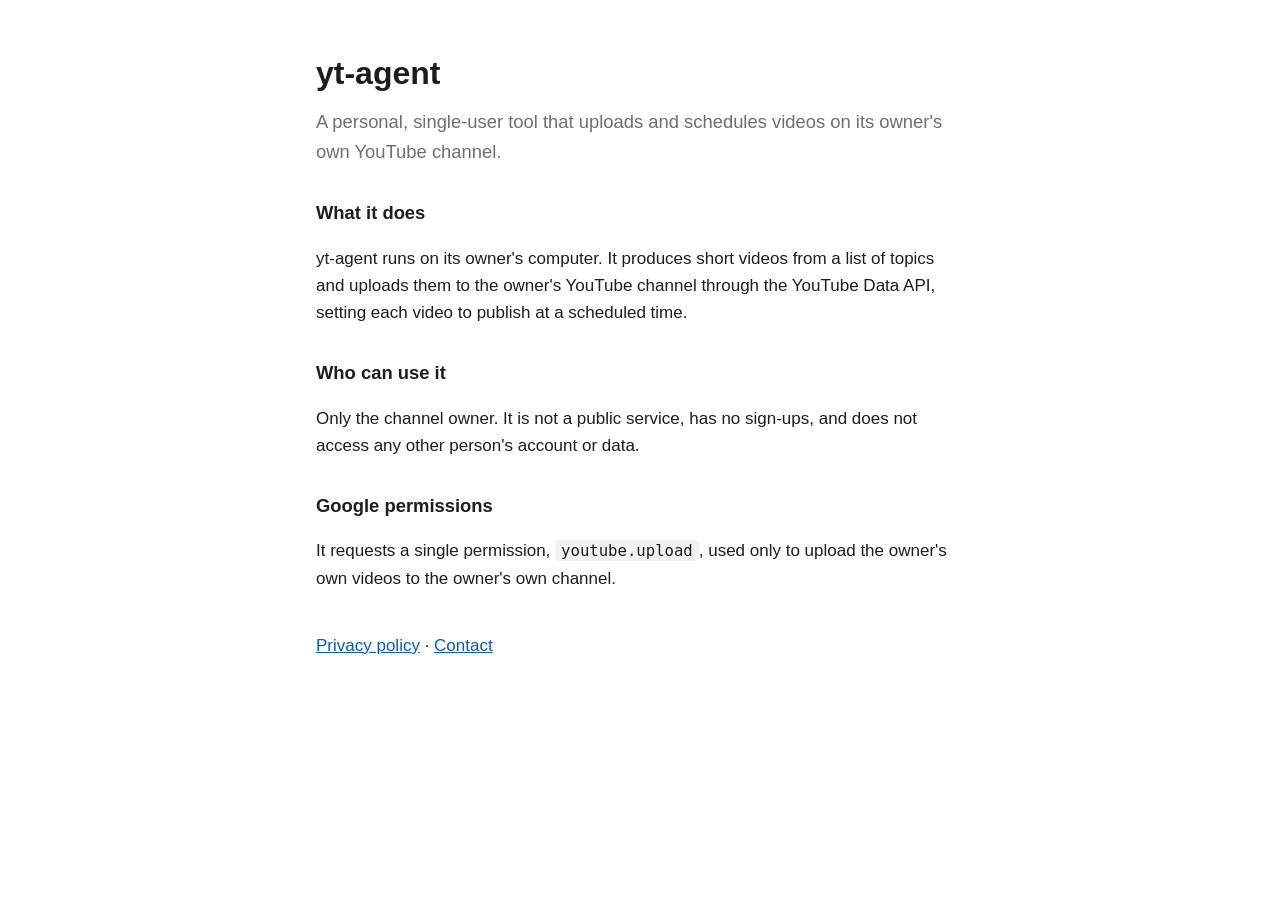
==== index.html @ d3b6b7b7 "yt-agent homepage and privacy policy" ====
<!doctype html>
<html lang="en">
<head>
<meta charset="utf-8">
<meta name="viewport" content="width=device-width, initial-scale=1">
<title>yt-agent</title>
<link rel="stylesheet" href="style.css">
</head>
<body>
<main>
  <h1>yt-agent</h1>
  <p class="lede">A personal, single-user tool that uploads and schedules videos on its owner's own YouTube channel.</p>

  <h2>What it does</h2>
  <p>yt-agent runs on its owner's computer. It produces short videos from a list of topics and uploads
  them to the owner's YouTube channel through the YouTube Data API, setting each video to publish at a
  scheduled time.</p>

  <h2>Who can use it</h2>
  <p>Only the channel owner. It is not a public service, has no sign-ups, and does not access any other
  person's account or data.</p>

  <h2>Google permissions</h2>
  <p>It requests a single permission, <code>youtube.upload</code>, used only to upload the owner's own
  videos to the owner's own channel.</p>

  <p class="links"><a href="privacy.html">Privacy policy</a> · <a href="https://github.com/kimjh3437">Contact</a></p>
</main>
</body>
</html>
---- style.css ----
:root {
  --bg: #ffffff;
  --text: #1d1d1f;
  --muted: #6e6e73;
  --link: #0a58ca;
  --code-bg: #f2f2f4;
}
@media (prefers-color-scheme: dark) {
  :root {
    --bg: #111113;
    --text: #ececef;
    --muted: #9a9aa2;
    --link: #8ab4ff;
    --code-bg: #222226;
  }
}
* { box-sizing: border-box; }
body {
  margin: 0;
  background: var(--bg);
  color: var(--text);
  font: 17px/1.6 -apple-system, BlinkMacSystemFont, "Segoe UI", Roboto, sans-serif;
}
main { max-width: 680px; margin: 0 auto; padding: 48px 16px 64px; }
h1 { font-size: 2rem; margin: 0 0 8px; }
h2 { font-size: 1.15rem; margin: 32px 0 8px; }
.lede { font-size: 1.15rem; color: var(--muted); margin: 0 0 24px; }
.meta { color: var(--muted); margin: 0 0 24px; }
.links { margin-top: 40px; }
a { color: var(--link); }
code { background: var(--code-bg); padding: 1px 6px; border-radius: 4px; font-size: 0.92em; }
ul { padding-left: 1.2em; }
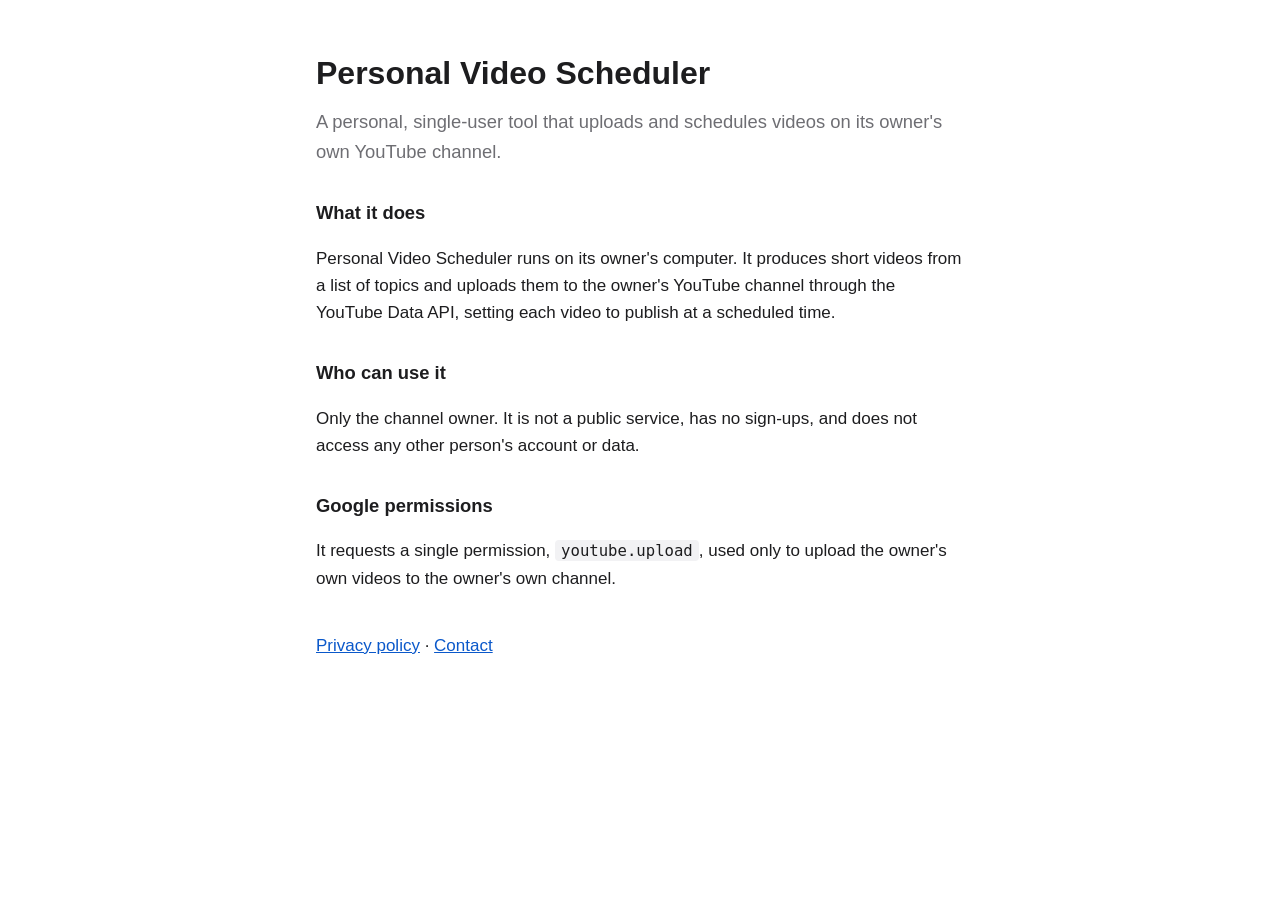
==== commit 0a691fbe: "Rename to Personal Video Scheduler" ====
--- a/index.html
+++ b/index.html
@@ -3,16 +3,16 @@
 <head>
 <meta charset="utf-8">
 <meta name="viewport" content="width=device-width, initial-scale=1">
-<title>yt-agent</title>
+<title>Personal Video Scheduler</title>
 <link rel="stylesheet" href="style.css">
 </head>
 <body>
 <main>
-  <h1>yt-agent</h1>
+  <h1>Personal Video Scheduler</h1>
   <p class="lede">A personal, single-user tool that uploads and schedules videos on its owner's own YouTube channel.</p>
 
   <h2>What it does</h2>
-  <p>yt-agent runs on its owner's computer. It produces short videos from a list of topics and uploads
+  <p>Personal Video Scheduler runs on its owner's computer. It produces short videos from a list of topics and uploads
   them to the owner's YouTube channel through the YouTube Data API, setting each video to publish at a
   scheduled time.</p>
 
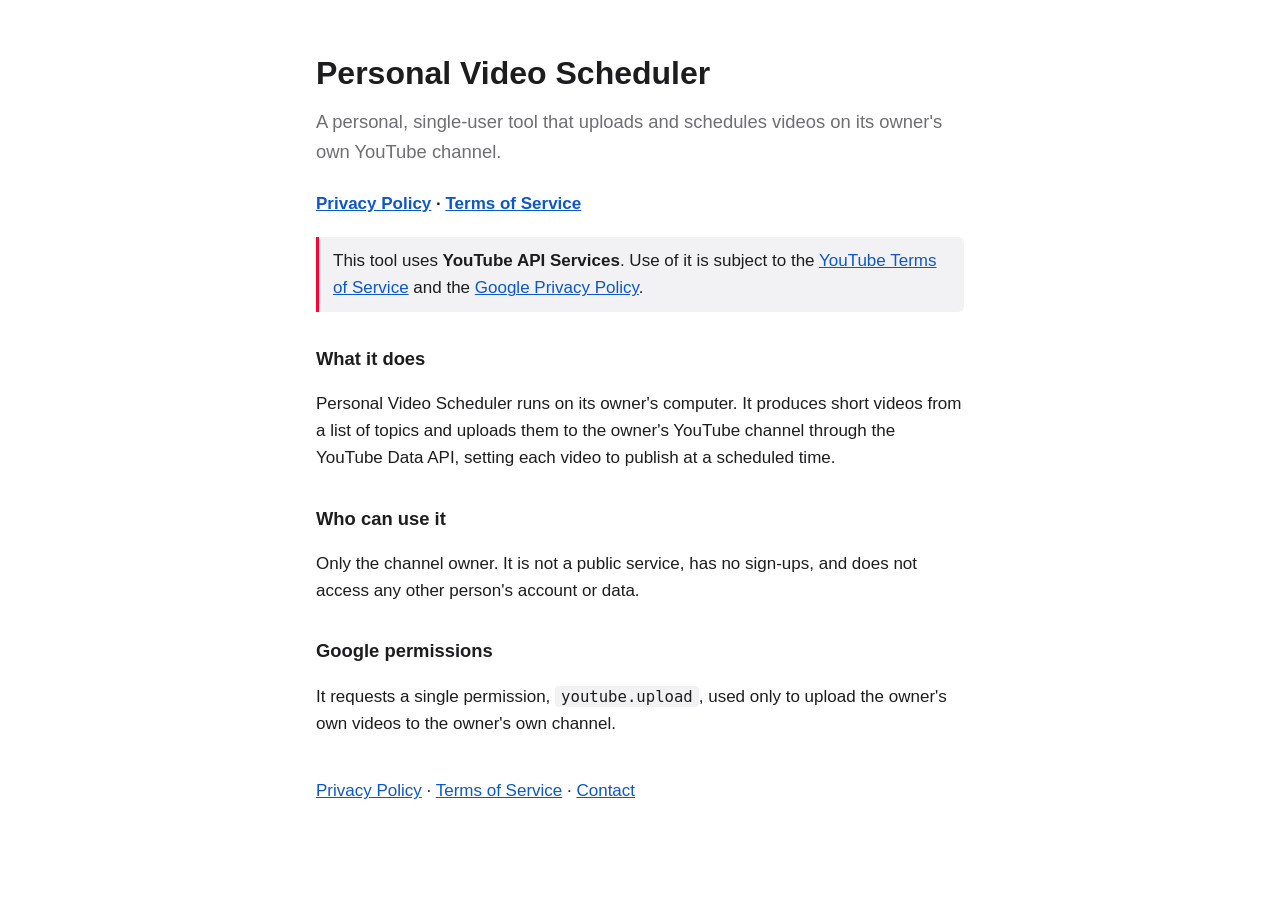
==== commit 35e4488b: "Add Terms of Service; surface privacy/terms links and YouTube API Services attribution" ====
--- a/index.html
+++ b/index.html
@@ -10,6 +10,12 @@
 <main>
   <h1>Personal Video Scheduler</h1>
   <p class="lede">A personal, single-user tool that uploads and schedules videos on its owner's own YouTube channel.</p>
+
+  <nav class="legal"><a href="privacy.html">Privacy Policy</a> · <a href="terms.html">Terms of Service</a></nav>
+
+  <p class="attribution">This tool uses <strong>YouTube API Services</strong>. Use of it is subject to the
+  <a href="https://www.youtube.com/t/terms">YouTube Terms of Service</a> and the
+  <a href="https://policies.google.com/privacy">Google Privacy Policy</a>.</p>
 
   <h2>What it does</h2>
   <p>Personal Video Scheduler runs on its owner's computer. It produces short videos from a list of topics and uploads
@@ -24,7 +30,7 @@
   <p>It requests a single permission, <code>youtube.upload</code>, used only to upload the owner's own
   videos to the owner's own channel.</p>
 
-  <p class="links"><a href="privacy.html">Privacy policy</a> · <a href="https://github.com/kimjh3437">Contact</a></p>
+  <p class="links"><a href="privacy.html">Privacy Policy</a> · <a href="terms.html">Terms of Service</a> · <a href="https://github.com/kimjh3437">Contact</a></p>
 </main>
 </body>
 </html>
--- a/style.css
+++ b/style.css
@@ -30,3 +30,5 @@
 a { color: var(--link); }
 code { background: var(--code-bg); padding: 1px 6px; border-radius: 4px; font-size: 0.92em; }
 ul { padding-left: 1.2em; }
+.legal { margin: 0 0 20px; font-weight: 600; }
+.attribution { border-left: 3px solid #ff0033; padding: 10px 14px; background: var(--code-bg); border-radius: 0 6px 6px 0; }
